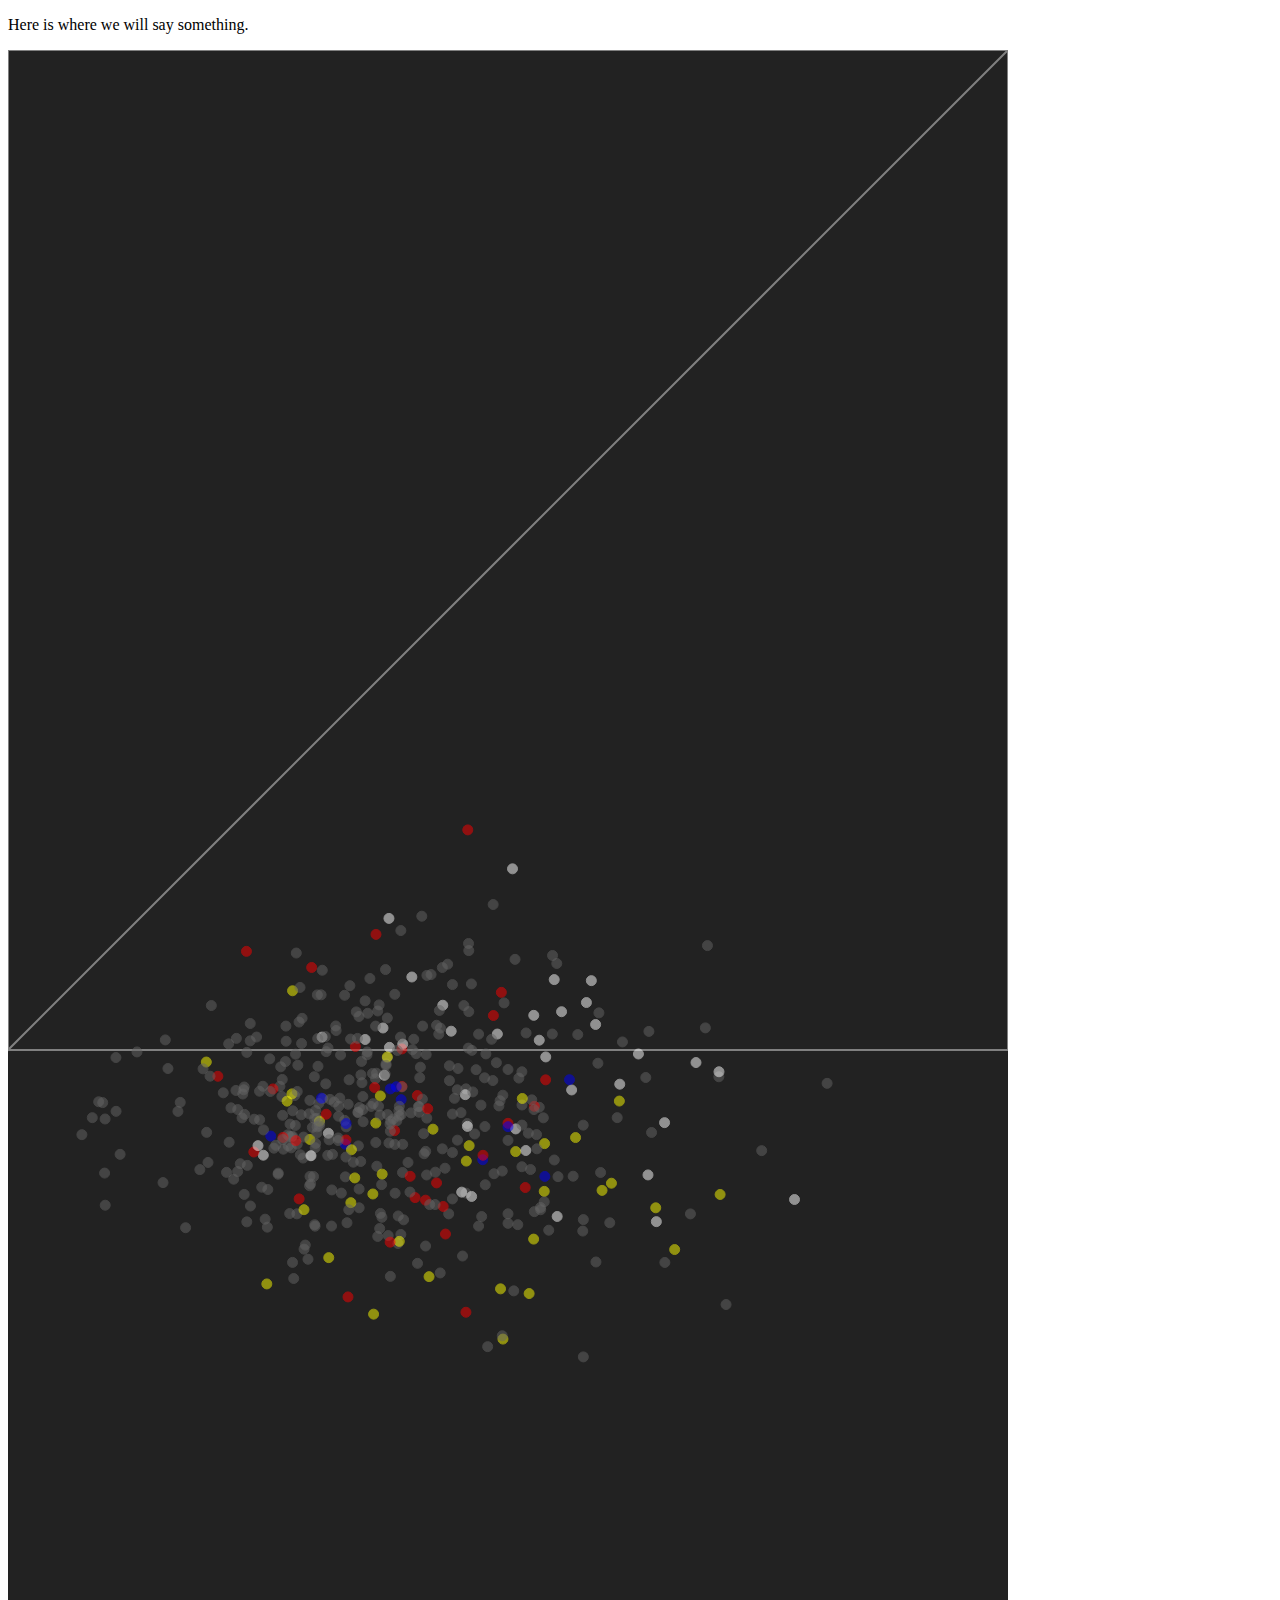
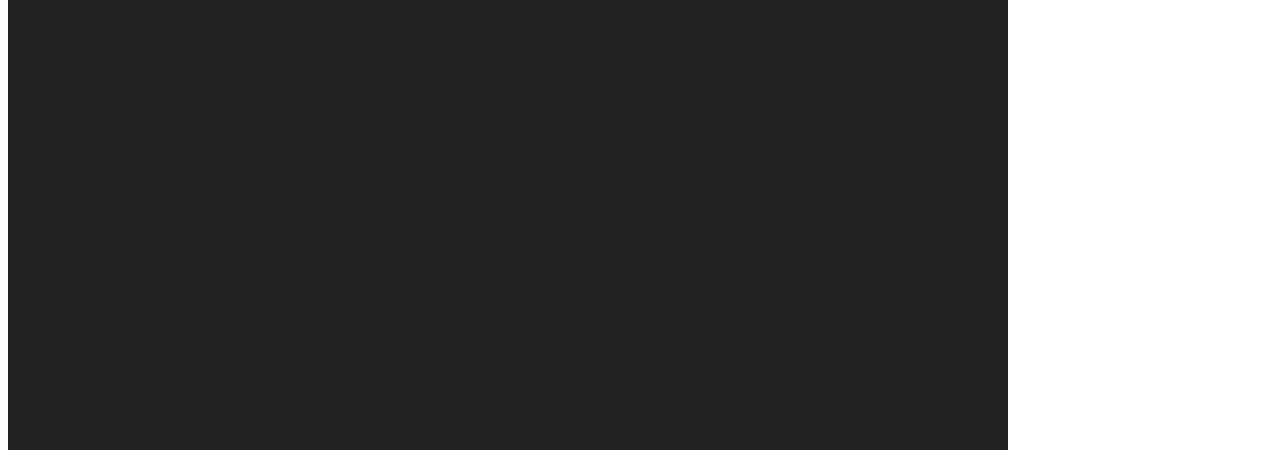
==== client/d3-example.html @ 85aa4b8d "added client-side files (very unorganized)" ====
<!DOCTYPE html>
<!-- http://alignedleft.com/tutorials/d3/making-a-scatterplot -->
<html lang="en">
  <head>
    <meta charset="utf-8">
    <script type="text/javascript" src="d3/d3.v3.min.js"></script>
    <style type="text/css">
      /* No style rules here yet */		
    </style>
  </head>
  <body>
	<div class="infobox"><p>Here is where we will say something.</p></div>
        <script type="text/javascript" src="jquery-2.0.3.min.js"></script>
        <script type="text/javascript" src="d3scatterplot.js"></script>
  </body>
</html>
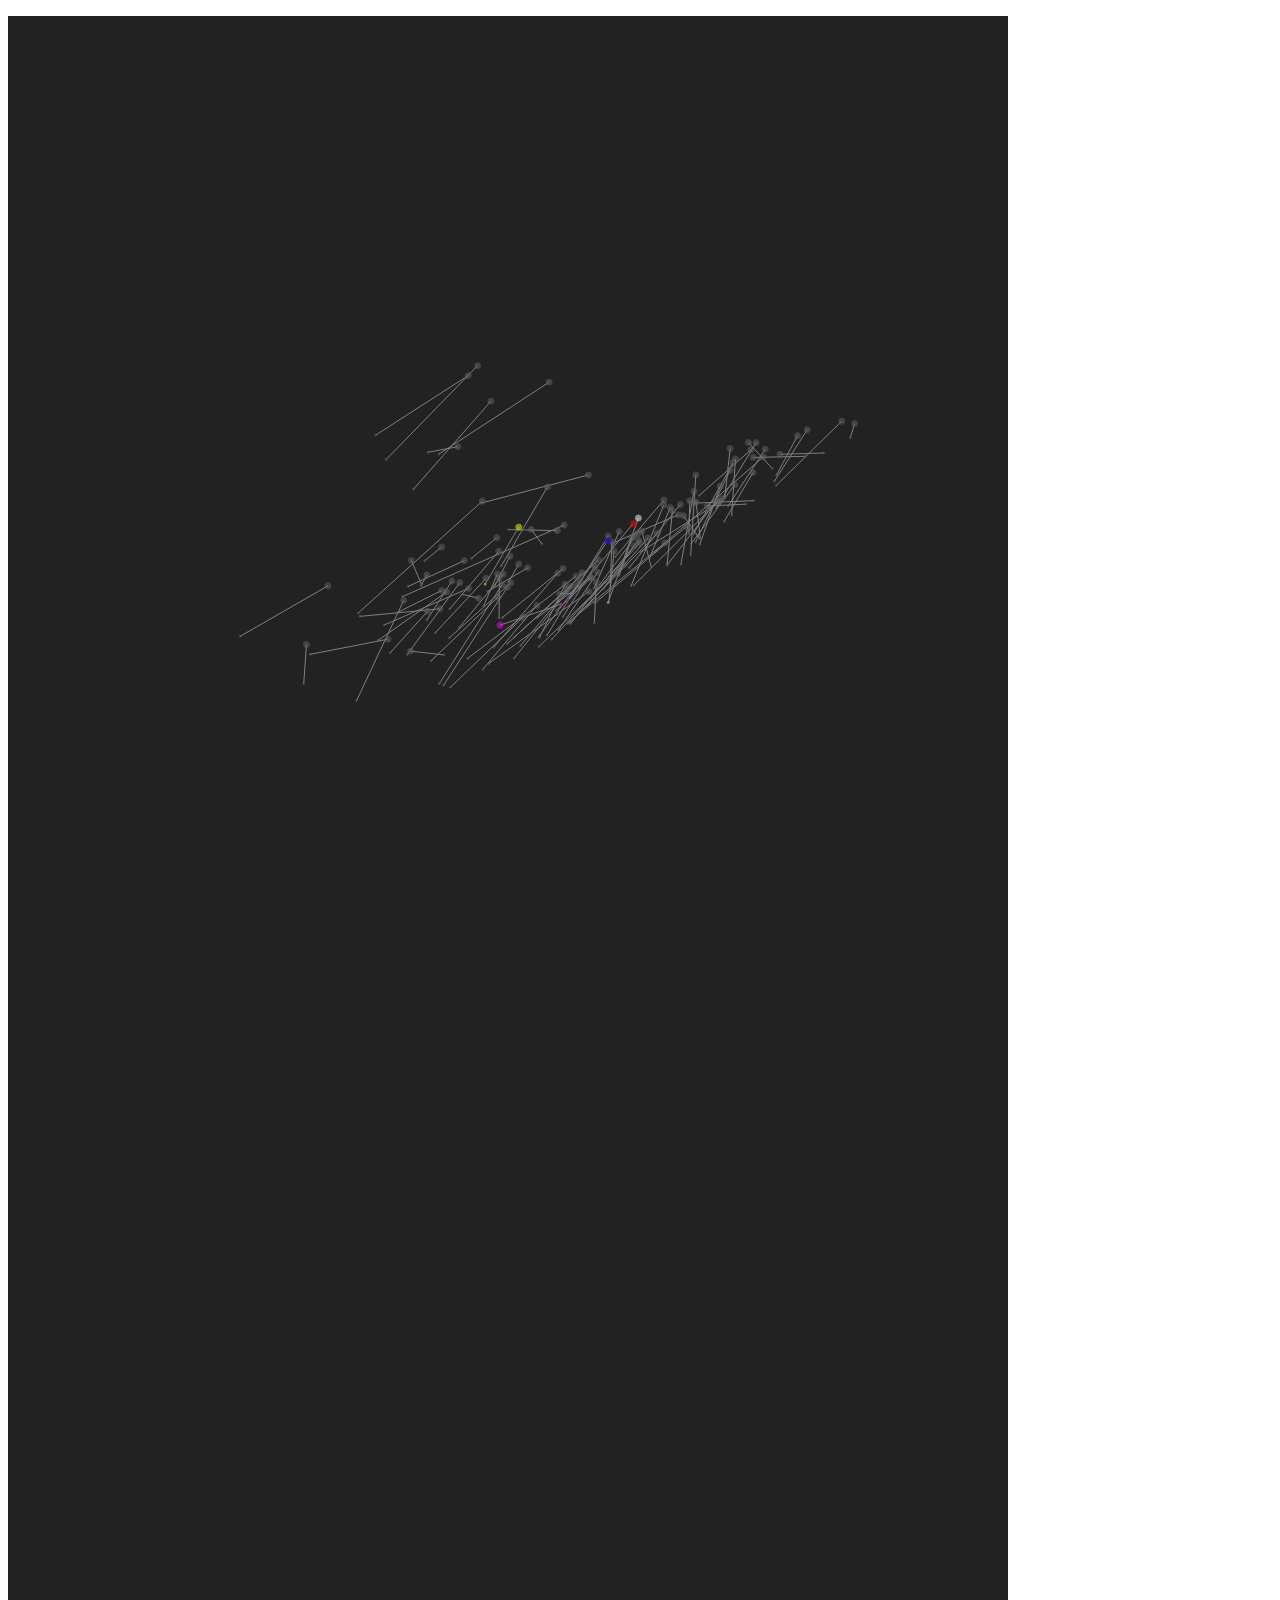
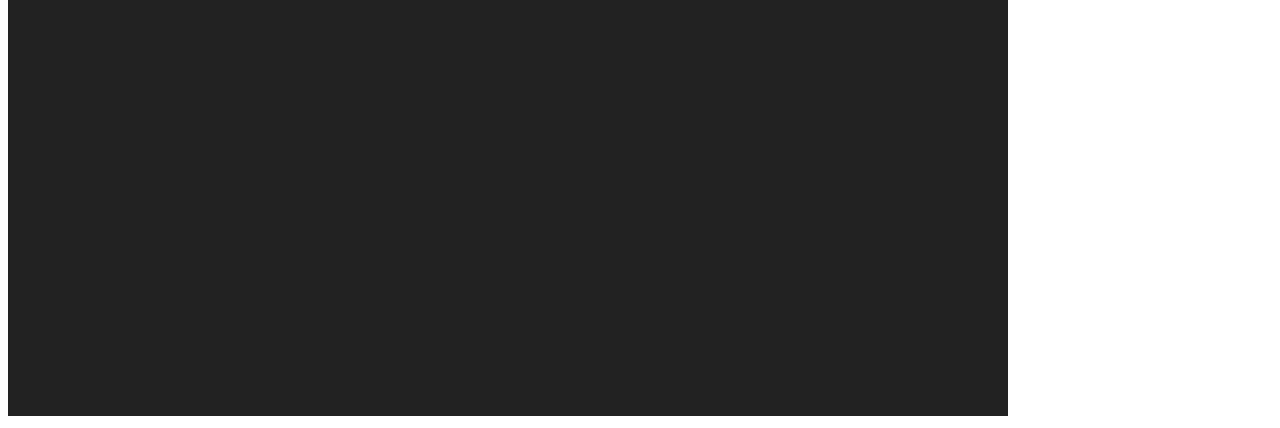
==== commit a8045dae: "some additions to pca visualization" ====
--- a/client/d3-example.html
+++ b/client/d3-example.html
@@ -9,7 +9,7 @@
     </style>
   </head>
   <body>
-	<div class="infobox"><p>Here is where we will say something.</p></div>
+    <div class="infobox"><p></p></div>
         <script type="text/javascript" src="jquery-2.0.3.min.js"></script>
         <script type="text/javascript" src="d3scatterplot.js"></script>
   </body>
